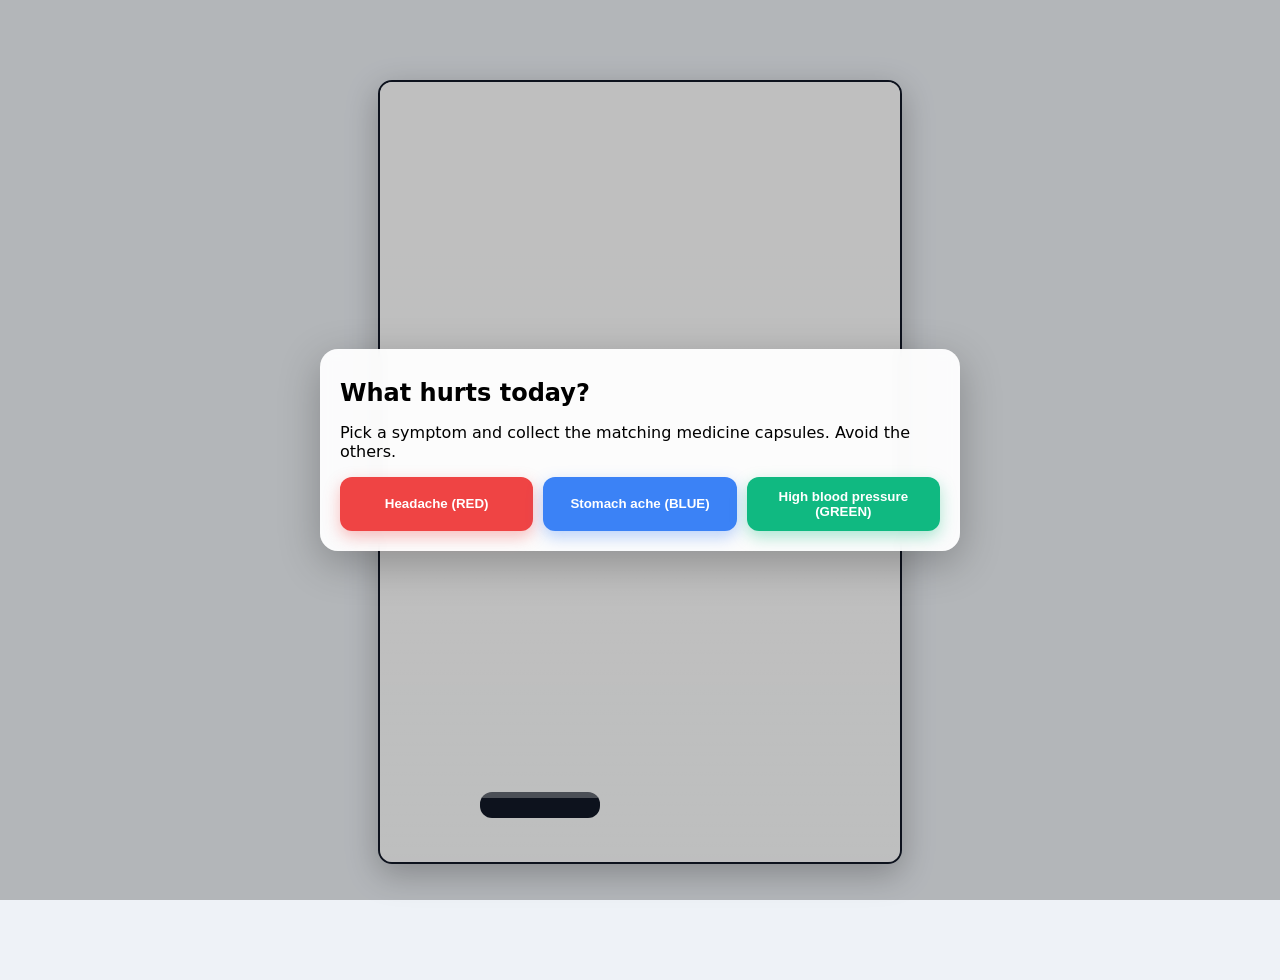
==== mg.html @ 5f023bf1 "added new content" ====
<!DOCTYPE html>
<html lang="en">
<head>
  <meta charset="UTF-8" />
  <meta name="viewport" content="width=device-width, initial-scale=1" />
  <title>Medicine Catcher</title>
  <style>
    :root { --hud-bg: rgba(255,255,255,0.85); }
    * { box-sizing: border-box; }
    html, body {
      height: 100%;
      margin: 0;
      font-family: system-ui, Arial, sans-serif;
      background: #eef2f7 url('https://images.unsplash.com/photo-1586773860418-d37222d8fce3?q=80&w=1600&auto=format&fit=crop') center/cover fixed no-repeat;
    }
    .scrim {
      position: fixed; inset: 0;
      background: rgba(0,0,0,0.25);
      display: grid; place-items: center;
      pointer-events: none;
    }
    .panel {
      pointer-events: auto;
      width: min(640px, 92vw);
      background: rgba(255,255,255,0.95);
      backdrop-filter: blur(6px);
      border-radius: 18px;
      padding: 20px;
      box-shadow: 0 12px 40px rgba(0,0,0,0.25);
    }
    h1,h2,h3 { margin: 0.4em 0; }
    .choices {
      display: grid; gap: 10px; margin-top: 14px;
      grid-template-columns: repeat(auto-fit, minmax(180px, 1fr));
    }
    button {
      padding: 12px 14px; border-radius: 12px; border: 0;
      font-weight: 600; cursor: pointer;
      background: #0ea5e9; color: #fff;
      box-shadow: 0 6px 16px rgba(14,165,233,0.35);
      transition: transform .08s ease, box-shadow .2s ease;
    }
    button:hover { transform: translateY(-1px); }
    button:active { transform: translateY(1px); }
    .btn-red { background:#ef4444; box-shadow:0 6px 16px rgba(239,68,68,.35); }
    .btn-blue{ background:#3b82f6; box-shadow:0 6px 16px rgba(59,130,246,.35); }
    .btn-green{background:#10b981; box-shadow:0 6px 16px rgba(16,185,129,.35); }
    .btn-dark { background:#111827; }
    #hud {
      position: fixed; left: 50%; top: 10px;
      transform: translateX(-50%);
      display: flex; gap: 10px;
      background: var(--hud-bg);
      padding: 8px 12px;
      border-radius: 12px;
      box-shadow: 0 6px 20px rgba(0,0,0,0.2);
      align-items: center;
      font-weight: 600;
    }
    #hud span { padding: 4px 8px; border-radius: 8px; }
    #targetTag { background:#111827; color:#fff; }
    #scoreTag { background:#f3f4f6; }
    #timeTag  { background:#f3f4f6; }
    canvas {
      display:block;
      margin: 80px auto 20px auto;
      background: rgba(255,255,255,0.7);
      border: 2px solid #111827;
      border-radius: 14px;
      box-shadow: 0 10px 32px rgba(0,0,0,0.25);
      touch-action: none; /* better mobile drag */
    }
    @media (max-width: 480px) {
      canvas { margin-top: 70px; }
    }
  </style>
</head>
<body>
  <!-- HUD -->
  <div id="hud" style="display:none;">
    <span id="targetTag">Collect: RED</span>
    <span id="scoreTag">Score: 0</span>
    <span id="timeTag">Time: 60s</span>
    <button id="pauseBtn" class="btn-dark" style="margin-left:6px;">Pause</button>
  </div>

  <!-- Canvas -->
  <canvas id="game" width="480" height="760"></canvas>

  <!-- Start / Menu -->
  <div id="menu" class="scrim">
    <div class="panel">
      <h2>What hurts today?</h2>
      <p>Pick a symptom and collect the matching medicine capsules. Avoid the others.</p>
      <div class="choices">
        <button class="btn-red"  data-target="red"   data-label="Headache → RED">Headache (RED)</button>
        <button class="btn-blue" data-target="blue"  data-label="Stomach ache → BLUE">Stomach ache (BLUE)</button>
        <button class="btn-green"data-target="green" data-label="Hypertension → GREEN">High blood pressure (GREEN)</button>
      </div>
    </div>
  </div>

  <!-- Game Over -->
  <div id="gameover" class="scrim" style="display:none;">
    <div class="panel" style="text-align:center;">
      <h2>Great effort! 🏆</h2>
      <p id="summary">You scored 0.</p>
      <button id="againBtn">Play again</button>
    </div>
  </div>

 <audio id="bgMusic" src="https://www.bensound.com/bensound-music/bensound-funkyelement.mp3" loop></audio>
 <audio id="dingSound" src="https://actions.google.com/sounds/v1/cartoon/wood_plank_flicks.ogg"></audio>



  <script>
  (() => {
    const canvas = document.getElementById('game');
    const ctx = canvas.getContext('2d');

    // Responsive canvas sizing
    function fitCanvas() {
      const w = Math.min(520, window.innerWidth - 24);
      const h = Math.min(860, window.innerHeight - 120);
      canvas.width = Math.max(360, w);
      canvas.height = Math.max(600, h);
      // keep catcher anchored near bottom after resize
      catcher.y = canvas.height - 70;
      clampCatcher();
    }
    window.addEventListener('resize', fitCanvas);

    // UI elements
    const hud = document.getElementById('hud');
     const bgMusic = document.getElementById("bgMusic");
     bgMusic.volume = 0.4;
    const dingSound = document.getElementById("dingSound");
    const targetTag = document.getElementById('targetTag');
    const scoreTag = document.getElementById('scoreTag');
    const timeTag = document.getElementById('timeTag');
    const pauseBtn = document.getElementById('pauseBtn');
    
    const menu = document.getElementById('menu');
    const menuButtons = menu.querySelectorAll('button[data-target]');
    const over = document.getElementById('gameover');
    const summary = document.getElementById('summary');
    const againBtn = document.getElementById('againBtn');

    // Game state
    let state = 'menu'; // 'menu' | 'playing' | 'paused' | 'over'
    let target = 'red';
    let pills = [];
    let score = 0;
    let timeLeft = 60 * 1000; // ms
    let lastTs = performance.now();
    let spawnAcc = 0;
    let dragging = false;
    let playing = true;

    const catcher = {
      x: 100, y: 0, w: 120, h: 26, speed: 600
    };

    // Colors
    const COLORS = {
      red:   { main: '#e11d48', dark:'#a31132', label:'RED' },
      blue:  { main: '#2563eb', dark:'#1d4ed8', label:'BLUE' },
      green: { main: '#10b981', dark:'#0b8f6a', label:'GREEN' }
    };

    // ----- UI handlers -----
    menuButtons.forEach(btn => {
      btn.addEventListener('click', () => {
        target = btn.getAttribute('data-target');
        startGame();
      });
    });
    againBtn.addEventListener('click', () => {
      over.style.display = 'none';
      menu.style.display = 'grid';
      state = 'menu';
    });
    pauseBtn.addEventListener('click', () => {
      if (state === 'playing') {
        state = 'paused';
        pauseBtn.textContent = 'Resume';
      } else if (state === 'paused') {
        state = 'playing';
        lastTs = performance.now(); // reset delta so timer doesn't jump
        pauseBtn.textContent = 'Pause';
      }
    });

    // Pause when tab hidden
    document.addEventListener('visibilitychange', () => {
      if (document.hidden && state === 'playing') {
        state = 'paused';
        pauseBtn.textContent = 'Resume';
      }
    });

    // ----- Input: mouse + touch drag -----
    function setCatcherX(px) {
      catcher.x = px - catcher.w / 2;
      clampCatcher();
    }
    function clampCatcher() {
      catcher.x = Math.max(0, Math.min(canvas.width - catcher.w, catcher.x));
    }

    canvas.addEventListener('mousedown', (e) => {
      if (state !== 'playing') return;
      dragging = true;
      const r = canvas.getBoundingClientRect();
      setCatcherX(e.clientX - r.left);
    });
    canvas.addEventListener('mousemove', (e) => {
      if (!dragging || state !== 'playing') return;
      const r = canvas.getBoundingClientRect();
      setCatcherX(e.clientX - r.left);
    });
    window.addEventListener('mouseup', () => dragging = false);

    canvas.addEventListener('touchstart', (e) => {
      if (state !== 'playing') return;
      dragging = true;
      const r = canvas.getBoundingClientRect();
      const t = e.touches[0];
      setCatcherX(t.clientX - r.left);
      e.preventDefault();
    }, { passive:false });
    canvas.addEventListener('touchmove', (e) => {
      if (!dragging || state !== 'playing') return;
      const r = canvas.getBoundingClientRect();
      const t = e.touches[0];
      setCatcherX(t.clientX - r.left);
      e.preventDefault();
    }, { passive:false });
    window.addEventListener('touchend', () => dragging = false);

    // ----- Game control -----
    function startGame() {
      // reset
      pills = [];
      score = 0;
      bgMusic.currentTime = 0;
      bgMusic.play();

      timeLeft = 60 * 1000;
      spawnAcc = 0;
      lastTs = performance.now();
      catcher.x = (canvas.width - catcher.w) / 2;
      catcher.y = canvas.height - 70;

      targetTag.textContent = `Collect: ${COLORS[target].label}`;
      scoreTag.textContent = `Score: ${score}`;
      timeTag.textContent = `Time: ${Math.ceil(timeLeft/1000)}s`;
      hud.style.display = 'flex';
      menu.style.display = 'none';
      pauseBtn.textContent = 'Pause';

      state = 'playing';
    }

    // ----- Pills -----
    function spawnPill() {
      // 60% target color, 40% distractors
      const r = Math.random();
      let type;
      if (r < 0.6) {
        type = target;
      } else {
        const others = ['red','blue','green'].filter(c => c !== target);
        type = others[(Math.random() * others.length) | 0];
      }

      const w = 48 + Math.random() * 14;   // BIGGER pills
      const h = 22 + Math.random() * 6;
      const x = Math.random() * (canvas.width - w);
      const y = -h - 10;
      const speed = 140 + Math.random() * 90; // px/sec
      const angle = Math.random() * Math.PI;
      const spin = (Math.random() * 0.8 - 0.4) * 0.8 * (Math.PI/180); // slow spin

      pills.push({ x, y, w, h, speed, type, angle, spin });
    }

    function drawCatcher() {
      // a rounded tray
      const r = 12;
      ctx.fillStyle = '#111827';
      roundRect(ctx, catcher.x, catcher.y, catcher.w, catcher.h, r);
      ctx.fill();
      // top lip
      ctx.fillStyle = 'rgba(255,255,255,0.35)';
      roundRect(ctx, catcher.x, catcher.y, catcher.w, 6, 8);
      ctx.fill();
    }

    // Draw realistic capsule pill (two-tone, seam, highlight, slight shadow)
    function drawPill(p) {
      const col = COLORS[p.type];

      // Prepare
      const cx = p.x + p.w/2, cy = p.y + p.h/2;

      ctx.save();
      ctx.translate(cx, cy);
      ctx.rotate(p.angle);

      // soft shadow
      ctx.fillStyle = 'rgba(0,0,0,0.15)';
      roundRect(ctx, -p.w/2 + 2, -p.h/2 + 4, p.w, p.h, p.h/2);
      ctx.fill();

      // Capsule body (we'll draw halves using clipping)
      // LEFT half (colored)
      ctx.save();
      ctx.beginPath();
      roundRect(ctx, -p.w/2, -p.h/2, p.w, p.h, p.h/2);
      ctx.clip();
      ctx.beginPath();
      ctx.rect(-p.w/2, -p.h/2, p.w/2, p.h);
      ctx.clip();

      const gradL = ctx.createLinearGradient(-p.w/2, -p.h/2, -p.w/2, p.h/2);
      gradL.addColorStop(0, lighten(col.main, 0.15));
      gradL.addColorStop(1, col.dark);
      ctx.fillStyle = gradL;
      roundRect(ctx, -p.w/2, -p.h/2, p.w, p.h, p.h/2);
      ctx.fill();
      ctx.restore();

      // RIGHT half (white)
      ctx.save();
      ctx.beginPath();
      roundRect(ctx, -p.w/2, -p.h/2, p.w, p.h, p.h/2);
      ctx.clip();
      ctx.beginPath();
      ctx.rect(0, -p.h/2, p.w/2, p.h);
      ctx.clip();

      const gradR = ctx.createLinearGradient(0, -p.h/2, 0, p.h/2);
      gradR.addColorStop(0, '#ffffff');
      gradR.addColorStop(1, '#e5e7eb');
      ctx.fillStyle = gradR;
      roundRect(ctx, -p.w/2, -p.h/2, p.w, p.h, p.h/2);
      ctx.fill();
      ctx.restore();

      // Center seam band
      ctx.fillStyle = 'rgba(255,255,255,0.7)';
      ctx.fillRect(-2, -p.h/2, 4, p.h);

      // Glossy highlight
      ctx.beginPath();
      ctx.ellipse(-p.w/6, -p.h/4, p.w/6, p.h/3, -0.2, 0, Math.PI*2);
      ctx.fillStyle = 'rgba(255,255,255,0.35)';
      ctx.fill();

      // Outline
      ctx.lineWidth = 1.25;
      ctx.strokeStyle = 'rgba(0,0,0,0.35)';
      roundRect(ctx, -p.w/2, -p.h/2, p.w, p.h, p.h/2);
      ctx.stroke();

      ctx.restore();
    }

    function roundRect(ctx, x, y, w, h, r=10) {
      const rr = Math.min(r, h/2, w/2);
      ctx.beginPath();
      ctx.moveTo(x + rr, y);
      ctx.arcTo(x + w, y, x + w, y + h, rr);
      ctx.arcTo(x + w, y + h, x, y + h, rr);
      ctx.arcTo(x, y + h, x, y, rr);
      ctx.arcTo(x, y, x + w, y, rr);
      ctx.closePath();
    }

    function lighten(hex, amt) {
      // simple lighten for hex #rrggbb
      const n = hex.replace('#','');
      const r = Math.min(255, Math.max(0, parseInt(n.substr(0,2),16) + Math.round(255*amt)));
      const g = Math.min(255, Math.max(0, parseInt(n.substr(2,2),16) + Math.round(255*amt)));
      const b = Math.min(255, Math.max(0, parseInt(n.substr(4,2),16) + Math.round(255*amt)));
      return `rgb(${r},${g},${b})`;
    }

    // ----- Loop -----
    function loop(ts) {
      requestAnimationFrame(loop);
      // Draw only
      if (state === 'menu') return drawScene();
      if (state === 'paused') return drawScene();

      const dt = Math.min(50, ts - lastTs); // clamp
      lastTs = ts;

      // timer
      timeLeft -= dt;
      if (timeLeft <= 0) {
        timeLeft = 0;
        endGame();
        return drawScene();
      }

      // spawn control (no setInterval → respects pause/hidden)
      spawnAcc += dt;
      const spawnEvery = 900; // ms
      while (spawnAcc >= spawnEvery) {
        spawnPill();
        spawnAcc -= spawnEvery;
      }

      // update pills
      for (let i = pills.length - 1; i >= 0; i--) {
        const p = pills[i];
        p.y += (p.speed * dt) / 1000;
        p.angle += p.spin;

        // collision with catcher (simple AABB on pill bounds)
        if (rectsOverlap(p.x, p.y, p.w, p.h, catcher.x, catcher.y, catcher.w, catcher.h)) {
          dingSound.play();
            if (p.type === target)
          
          score += 1;
          else score = Math.max(0, score - 1);
          pills.splice(i,1);
          continue;
        }

        // off screen
        if (p.y - p.h > canvas.height + 20) {
          pills.splice(i,1);
        }
      }

      drawScene();
    }

    function rectsOverlap(x1,y1,w1,h1,x2,y2,w2,h2) {
      return !(x1 + w1 < x2 || x1 > x2 + w2 || y1 + h1 < y2 || y1 > y2 + h2);
    }

    function drawScene() {
      // clear
      ctx.clearRect(0,0,canvas.width,canvas.height);

      // backdrop wash
      const grad = ctx.createLinearGradient(0,0,0,canvas.height);
      grad.addColorStop(0, 'rgba(255,255,255,0.9)');
      grad.addColorStop(1, 'rgba(255,255,255,0.6)');
      ctx.fillStyle = grad;
      ctx.fillRect(0,0,canvas.width,canvas.height);

      // pills
      for (const p of pills) drawPill(p);

      // catcher
      drawCatcher();

      // HUD live values
      if (state === 'playing' || state === 'paused') {
        targetTag.textContent = `Collect: ${COLORS[target].label}`;
        scoreTag.textContent = `Score: ${score}`;
        timeTag.textContent = `Time: ${Math.ceil(timeLeft/1000)}s`;
      }

      // overlays are handled by HTML panels
    }

    function endGame() {
      state = 'over';
      bgMusic.pause();
      bgMusic.currentTime = 0;

      hud.style.display = 'none';
      summary.textContent = `You scored ${score}.`;
      over.style.display = 'grid';
    }

    // init
    fitCanvas();
    drawScene();
    requestAnimationFrame(loop);
  })();

   
  </script>
</body>
</html>
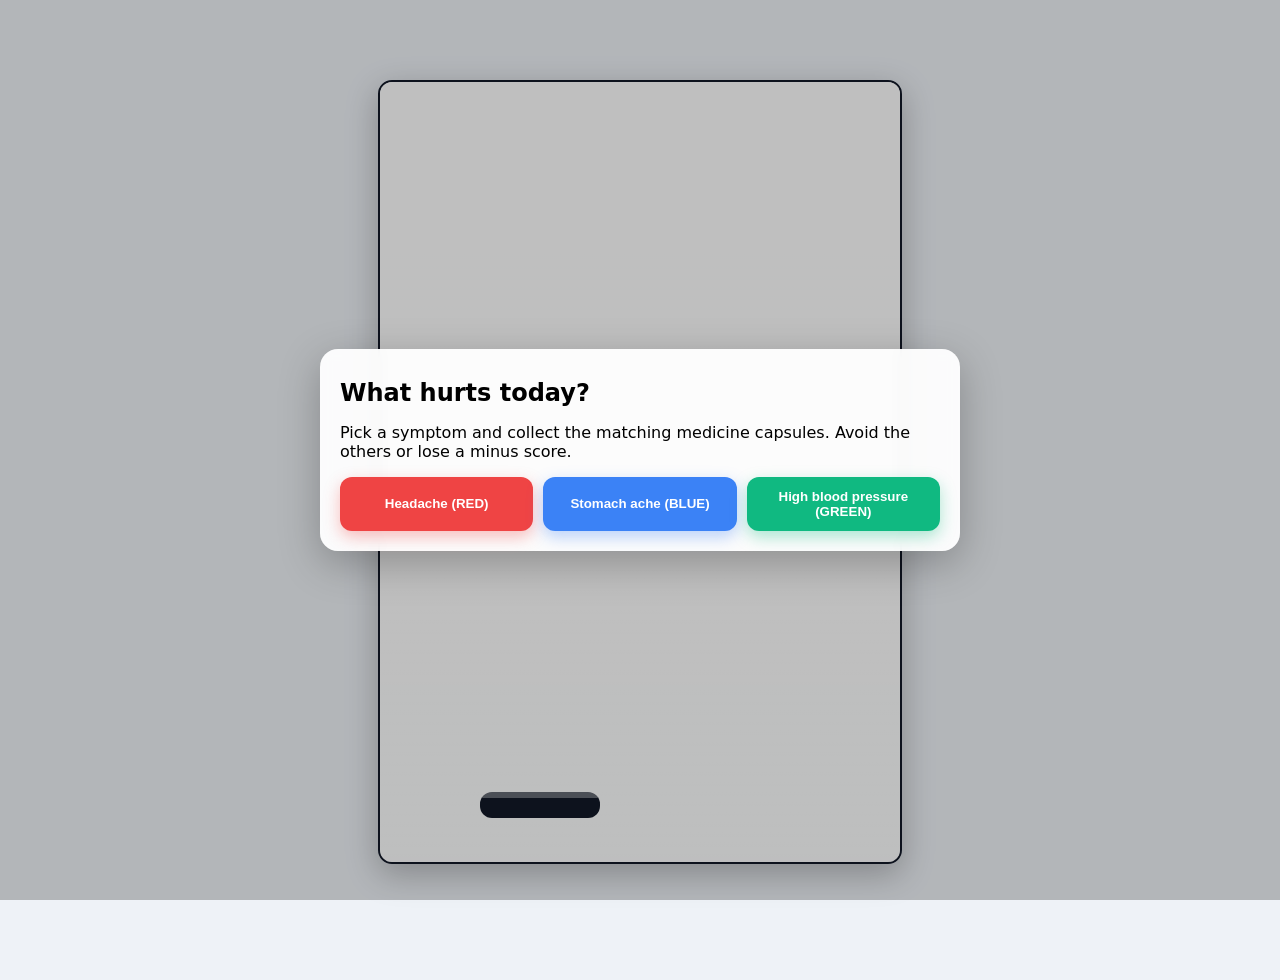
==== commit 33008154: "added redirects" ====
--- a/mg.html
+++ b/mg.html
@@ -91,7 +91,7 @@
   <div id="menu" class="scrim">
     <div class="panel">
       <h2>What hurts today?</h2>
-      <p>Pick a symptom and collect the matching medicine capsules. Avoid the others.</p>
+      <p>Pick a symptom and collect the matching medicine capsules. Avoid the others or lose a minus score.</p>
       <div class="choices">
         <button class="btn-red"  data-target="red"   data-label="Headache → RED">Headache (RED)</button>
         <button class="btn-blue" data-target="blue"  data-label="Stomach ache → BLUE">Stomach ache (BLUE)</button>
